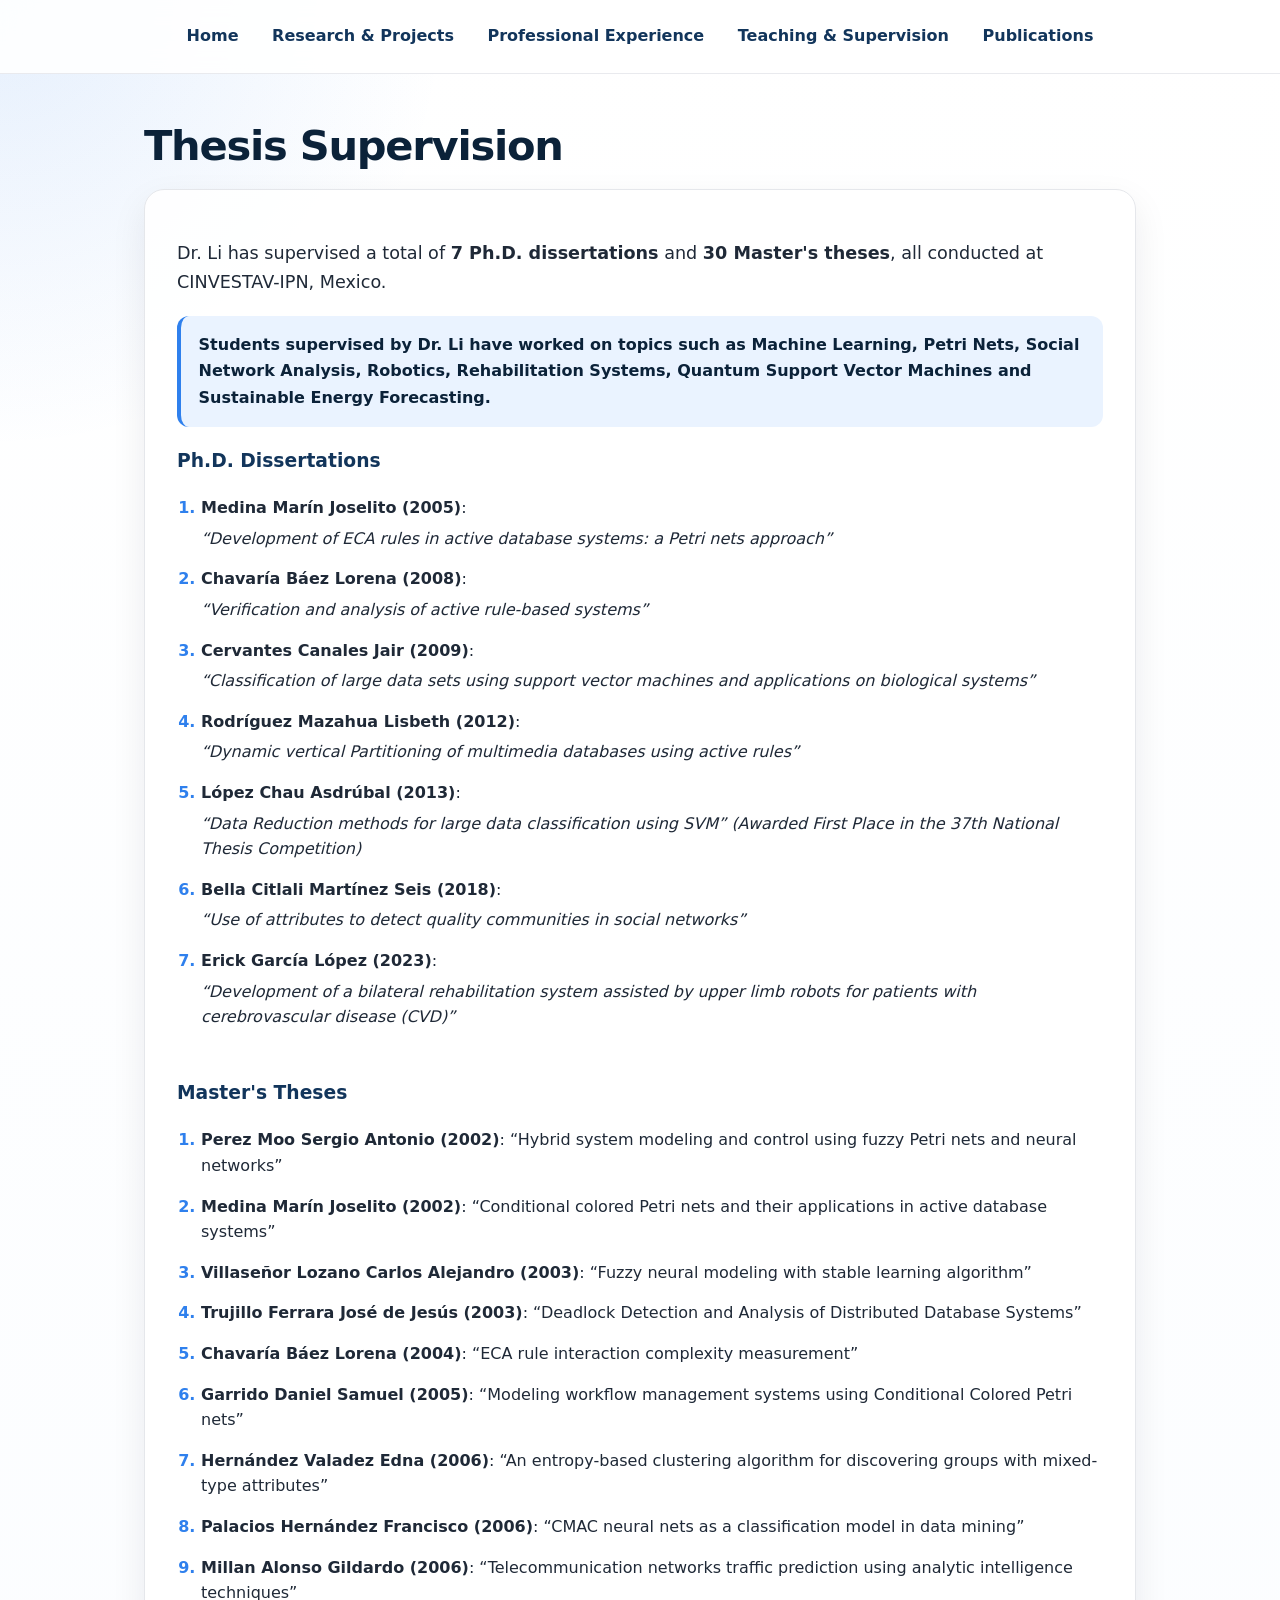
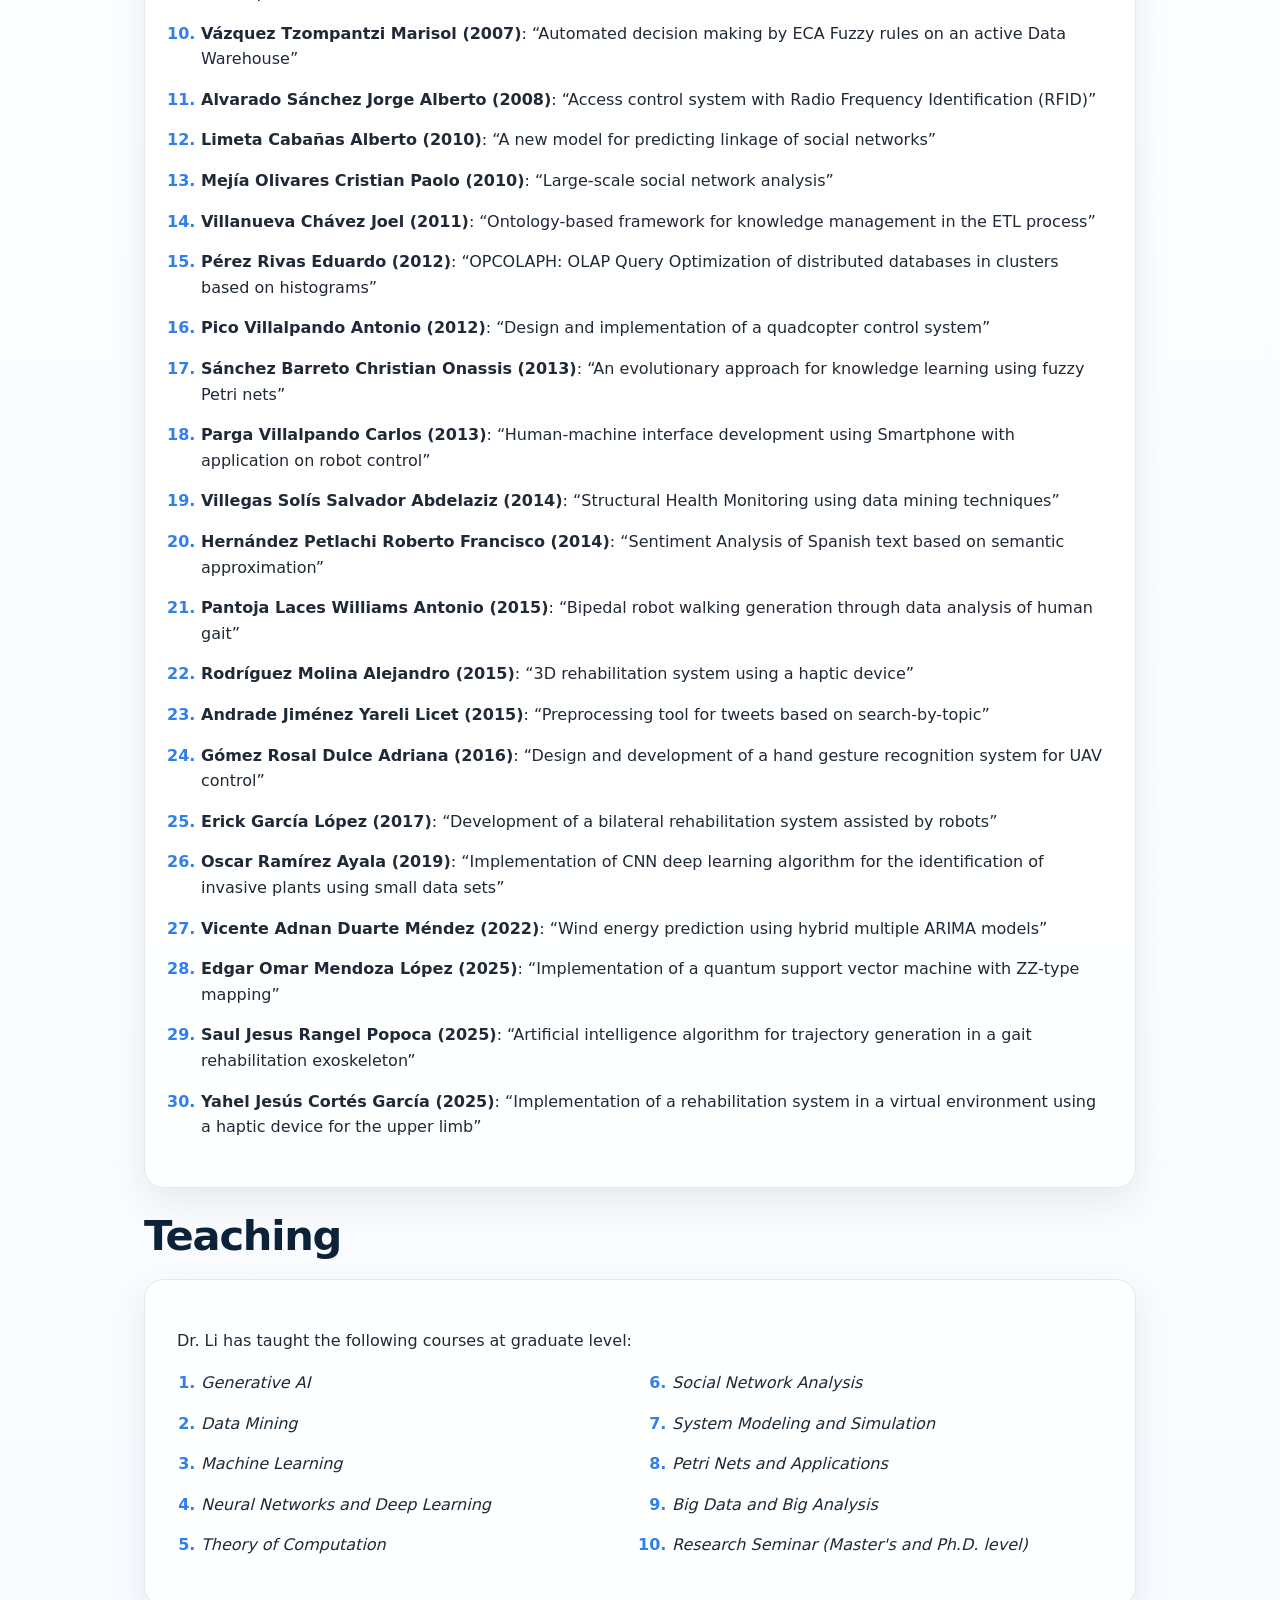
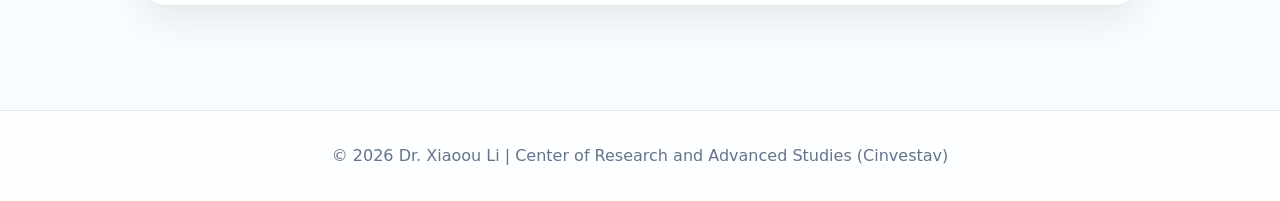
==== academic.html @ 784c84c8 "Publish Xiaoou Li website" ====
<!DOCTYPE html>
<html lang="en">
<head>
  <meta charset="UTF-8">
  <meta name="viewport" content="width=device-width, initial-scale=1.0">
  <title>Teaching & Supervision | Dr. Xiaoou Li</title>
  <link rel="stylesheet" href="style.css">
  <style>
  .container ol { padding-left: 1.5rem; }
  .container li { margin-bottom: 15px; line-height: 1.6; }
  .thesis-title { font-style: italic; display: block; margin-top: 5px; }
  .student-name { font-weight: 600; }
  .teaching-list { column-count: 2; column-gap: 40px; }
  @media (max-width: 600px) { .teaching-list { column-count: 1; } }
</style>
</head>
<body>
<header>
  <nav>
    <a href="index.html">Home</a>
    <a href="research.html">Research &amp; Projects</a>
    <a href="professional.html">Professional Experience</a>
    <a href="academic.html">Teaching &amp; Supervision</a>
    <a href="publications.html">Publications</a>
  </nav>
</header>
<div class="container">
<h1 class="section-title">Thesis Supervision</h1>
<div class="card">
<p style="font-size: 1.1rem; margin-bottom: 1rem;">
                Dr. Li has supervised a total of <strong>7 Ph.D. dissertations</strong> and <strong>30 Master's theses</strong>, all conducted at CINVESTAV-IPN, Mexico.
            </p>
            <p class="highlight-text">
                Students supervised by Dr. Li have worked on topics such as Machine Learning,
                Petri Nets, Social Network Analysis, Robotics, Rehabilitation Systems,
                Quantum Support Vector Machines and Sustainable Energy Forecasting.
            </p>
<h3>Ph.D. Dissertations</h3>
<ol>
<li>
<span class="student-name">Medina Marín Joselito (2005)</span>: 
                    <span class="thesis-title">“Development of ECA rules in active database systems: a Petri nets approach”</span>
</li>
<li>
<span class="student-name">Chavaría Báez Lorena (2008)</span>: 
                    <span class="thesis-title">“Verification and analysis of active rule-based systems”</span>
</li>
<li>
<span class="student-name">Cervantes Canales Jair (2009)</span>: 
                    <span class="thesis-title">“Classification of large data sets using support vector machines and applications on biological systems”</span>
</li>
<li>
<span class="student-name">Rodríguez Mazahua Lisbeth (2012)</span>: 
                    <span class="thesis-title">“Dynamic vertical Partitioning of multimedia databases using active rules”</span>
</li>
<li>
<span class="student-name">López Chau Asdrúbal (2013)</span>: 
                    <span class="thesis-title">“Data Reduction methods for large data classification using SVM” (Awarded First Place in the 37th National Thesis Competition)</span>
</li>
<li>
<span class="student-name">Bella Citlali Martínez Seis (2018)</span>: 
                    <span class="thesis-title">“Use of attributes to detect quality communities in social networks”</span>
</li>
<li>
<span class="student-name">Erick García López (2023)</span>: 
                    <span class="thesis-title">“Development of a bilateral rehabilitation system assisted by upper limb robots for patients with cerebrovascular disease (CVD)”</span>
</li>
</ol>
<h3 style="margin-top: 3rem;">Master's Theses</h3>
<ol>
<li><span class="student-name">Perez Moo Sergio Antonio (2002)</span>: “Hybrid system modeling and control using fuzzy Petri nets and neural networks”</li>
<li><span class="student-name">Medina Marín Joselito (2002)</span>: “Conditional colored Petri nets and their applications in active database systems”</li>
<li><span class="student-name">Villaseñor Lozano Carlos Alejandro (2003)</span>: “Fuzzy neural modeling with stable learning algorithm”</li>
<li><span class="student-name">Trujillo Ferrara José de Jesús (2003)</span>: “Deadlock Detection and Analysis of Distributed Database Systems”</li>
<li><span class="student-name">Chavaría Báez Lorena (2004)</span>: “ECA rule interaction complexity measurement”</li>
<li><span class="student-name">Garrido Daniel Samuel (2005)</span>: “Modeling workflow management systems using Conditional Colored Petri nets”</li>
<li><span class="student-name">Hernández Valadez Edna (2006)</span>: “An entropy-based clustering algorithm for discovering groups with mixed-type attributes”</li>
<li><span class="student-name">Palacios Hernández Francisco (2006)</span>: “CMAC neural nets as a classification model in data mining”</li>
<li><span class="student-name">Millan Alonso Gildardo (2006)</span>: “Telecommunication networks traffic prediction using analytic intelligence techniques”</li>
<li><span class="student-name">Vázquez Tzompantzi Marisol (2007)</span>: “Automated decision making by ECA Fuzzy rules on an active Data Warehouse”</li>
<li><span class="student-name">Alvarado Sánchez Jorge Alberto (2008)</span>: “Access control system with Radio Frequency Identification (RFID)”</li>
<li><span class="student-name">Limeta Cabañas Alberto (2010)</span>: “A new model for predicting linkage of social networks”</li>
<li><span class="student-name">Mejía Olivares Cristian Paolo (2010)</span>: “Large-scale social network analysis”</li>
<li><span class="student-name">Villanueva Chávez Joel (2011)</span>: “Ontology-based framework for knowledge management in the ETL process”</li>
<li><span class="student-name">Pérez Rivas Eduardo (2012)</span>: “OPCOLAPH: OLAP Query Optimization of distributed databases in clusters based on histograms”</li>
<li><span class="student-name">Pico Villalpando Antonio (2012)</span>: “Design and implementation of a quadcopter control system”</li>
<li><span class="student-name">Sánchez Barreto Christian Onassis (2013)</span>: “An evolutionary approach for knowledge learning using fuzzy Petri nets”</li>
<li><span class="student-name">Parga Villalpando Carlos (2013)</span>: “Human-machine interface development using Smartphone with application on robot control”</li>
<li><span class="student-name">Villegas Solís Salvador Abdelaziz (2014)</span>: “Structural Health Monitoring using data mining techniques”</li>
<li><span class="student-name">Hernández Petlachi Roberto Francisco (2014)</span>: “Sentiment Analysis of Spanish text based on semantic approximation”</li>
<li><span class="student-name">Pantoja Laces Williams Antonio (2015)</span>: “Bipedal robot walking generation through data analysis of human gait”</li>
<li><span class="student-name">Rodríguez Molina Alejandro (2015)</span>: “3D rehabilitation system using a haptic device”</li>
<li><span class="student-name">Andrade Jiménez Yareli Licet (2015)</span>: “Preprocessing tool for tweets based on search-by-topic”</li>
<li><span class="student-name">Gómez Rosal Dulce Adriana (2016)</span>: “Design and development of a hand gesture recognition system for UAV control”</li>
<li><span class="student-name">Erick García López (2017)</span>: “Development of a bilateral rehabilitation system assisted by robots”</li>
<li><span class="student-name">Oscar Ramírez Ayala (2019)</span>: “Implementation of CNN deep learning algorithm for the identification of invasive plants using small data sets”</li>
<li><span class="student-name">Vicente Adnan Duarte Méndez (2022)</span>: “Wind energy prediction using hybrid multiple ARIMA models”</li>
<li><span class="student-name">Edgar Omar Mendoza López (2025)</span>: “Implementation of a quantum support vector machine with ZZ-type mapping”</li>
<li><span class="student-name">Saul Jesus Rangel Popoca (2025)</span>: “Artificial intelligence algorithm for trajectory generation in a gait rehabilitation exoskeleton”</li>
<li><span class="student-name">Yahel Jesús Cortés García (2025)</span>: “Implementation of a rehabilitation system in a virtual environment using a haptic device for the upper limb”</li>
</ol>
</div>
<h1 class="section-title">Teaching</h1>
<div class="card">
<p>Dr. Li has taught the following courses at graduate level:</p>
<ol class="teaching-list">
<li><i>Generative AI</i></li>
<li><i>Data Mining</i></li>
<li><i>Machine Learning</i></li>
<li><i>Neural Networks and Deep Learning</i></li>
<li><i>Theory of Computation</i></li>
<li><i>Social Network Analysis</i></li>
<li><i>System Modeling and Simulation</i></li>
<li><i>Petri Nets and Applications</i></li>
<li><i>Big Data and Big Analysis</i></li>
<li><i>Research Seminar (Master's and Ph.D. level)</i></li>
</ol>
</div>
</div>
<footer><p>© 2026 Dr. Xiaoou Li | Center of Research and Advanced Studies (Cinvestav)</p></footer>
</body>
</html>
---- style.css ----
/*
  Dr. Xiaoou Li website
  Student-friendly visual refresh while preserving the original page structure.
*/
:root {
  --primary: #12355b;
  --primary-dark: #0b2239;
  --accent: #2f80ed;
  --accent-soft: #eaf3ff;
  --text: #1f2937;
  --muted: #5f6b7a;
  --bg: #ffffff;
  --bg-light: #f3f7fb;
  --border: #e5e7eb;
  --shadow: 0 14px 35px rgba(15, 23, 42, 0.08);
}

* {
  box-sizing: border-box;
}

html {
  scroll-behavior: smooth;
}

body {
  margin: 0;
  font-family: Inter, ui-sans-serif, system-ui, -apple-system, BlinkMacSystemFont, "Segoe UI", sans-serif;
  color: var(--text);
  background:
    radial-gradient(circle at top left, rgba(47, 128, 237, 0.12), transparent 28rem),
    linear-gradient(180deg, #ffffff 0%, #f8fbff 100%);
  line-height: 1.65;
}

header {
  position: sticky;
  top: 0;
  z-index: 10;
  background: rgba(255, 255, 255, 0.88);
  backdrop-filter: blur(14px);
  border-bottom: 1px solid rgba(229, 231, 235, 0.85);
}

nav {
  max-width: 1120px;
  margin: 0 auto;
  padding: 0.9rem 1.5rem;
  display: flex;
  justify-content: center;
  flex-wrap: wrap;
  gap: 0.5rem;
}

nav a {
  color: var(--primary);
  text-decoration: none;
  font-weight: 650;
  padding: 0.55rem 0.8rem;
  border-radius: 999px;
  transition: background 0.2s ease, color 0.2s ease, transform 0.2s ease;
}

nav a:hover {
  background: var(--accent-soft);
  color: var(--accent);
  transform: translateY(-1px);
}

.hero {
  min-height: 72vh;
  display: flex;
  align-items: center;
  justify-content: center;
  flex-direction: column;
  text-align: center;
  padding: 5rem 1.5rem 4rem;
  background:
    linear-gradient(135deg, rgba(248, 251, 255, 0.95) 0%, rgba(237, 244, 255, 0.95) 100%);
}

.profile-img {
  width: 148px;
  height: 148px;
  object-fit: cover;
  border-radius: 999px;
  border: 5px solid #ffffff;
  box-shadow: 0 16px 35px rgba(15, 23, 42, 0.16);
  margin-bottom: 1.2rem;
}

.hero h1 {
  font-size: clamp(2.6rem, 6vw, 4.6rem);
  letter-spacing: -0.055em;
  line-height: 1;
  margin: 0 0 0.65rem;
  color: var(--primary-dark);
}

.hero-subtitle {
  font-size: 1.2rem;
  font-weight: 700;
  color: var(--primary);
  margin: 0;
}

.hero-description {
  max-width: 820px;
  margin: 1.2rem auto 0.8rem;
  font-size: clamp(1.08rem, 2vw, 1.28rem);
  color: var(--muted);
  line-height: 1.7;
}

.hero-location {
  color: var(--muted);
  margin: 0.5rem auto 1.2rem;
}

.hero-actions {
  display: flex;
  justify-content: center;
  flex-wrap: wrap;
  gap: 0.8rem;
  margin: 1rem 0 1.2rem;
}

.btn-primary,
.btn-secondary {
  display: inline-block;
  padding: 0.88rem 1.35rem;
  border-radius: 999px;
  text-decoration: none;
  font-weight: 750;
  transition: transform 0.2s ease, box-shadow 0.2s ease, background 0.2s ease;
}

.btn-primary {
  background: var(--primary);
  color: white;
  box-shadow: 0 12px 24px rgba(18, 53, 91, 0.22);
}

.btn-secondary {
  border: 1px solid rgba(18, 53, 91, 0.3);
  color: var(--primary);
  background: rgba(255, 255, 255, 0.86);
}

.btn-primary:hover,
.btn-secondary:hover {
  transform: translateY(-2px);
  box-shadow: 0 16px 28px rgba(18, 53, 91, 0.14);
}

.contact-links {
  margin-top: 0.7rem;
  color: var(--muted);
  display: flex;
  justify-content: center;
  gap: 0.55rem;
  flex-wrap: wrap;
}

.contact-links a {
  color: var(--primary);
  font-weight: 650;
  text-decoration: none;
}

.contact-links a:hover {
  color: var(--accent);
  text-decoration: underline;
}

.container {
  max-width: 1040px;
  margin: 0 auto;
  padding: 2rem 1.5rem;
}

.container + .container {
  padding-top: 0.5rem;
}

.section-title {
  color: var(--primary-dark);
  font-size: clamp(1.8rem, 4vw, 2.6rem);
  line-height: 1.15;
  letter-spacing: -0.03em;
  margin: 1rem 0 1.2rem;
}

.section-intro {
  max-width: 880px;
  font-size: 1.08rem;
  line-height: 1.75;
  color: var(--muted);
  margin: 0 0 1.6rem;
}

.card,
.intro-card {
  background: rgba(255, 255, 255, 0.92);
  border: 1px solid var(--border);
  border-radius: 20px;
  padding: clamp(1.25rem, 2.5vw, 2rem);
  box-shadow: var(--shadow);
  margin-bottom: 1.5rem;
}

.card {
  transition: transform 0.2s ease, box-shadow 0.2s ease, border-color 0.2s ease;
}

.card:hover {
  transform: translateY(-3px);
  box-shadow: 0 18px 42px rgba(15, 23, 42, 0.12);
  border-color: rgba(47, 128, 237, 0.28);
}

.card h2,
.card h3 {
  color: var(--primary);
}

.card h2:first-child,
.card h3:first-child {
  margin-top: 0;
}

.card p:last-child,
.card ul:last-child,
.card ol:last-child {
  margin-bottom: 0;
}

.highlight-text {
  margin: 1.15rem 0;
  padding: 1rem 1.1rem;
  border-left: 4px solid var(--accent);
  background: var(--accent-soft);
  border-radius: 12px;
  color: var(--primary-dark);
  font-weight: 560;
}

ul,
ol {
  margin-top: 0.75rem;
}

li::marker {
  color: var(--accent);
  font-weight: bold;
}

small {
  color: var(--muted);
}

.pub-year {
  background: linear-gradient(90deg, var(--accent-soft), transparent);
  border-radius: 12px;
  padding-left: 0.8rem !important;
}

footer {
  margin-top: 3rem;
  padding: 2rem 1.5rem;
  text-align: center;
  color: #64748b;
  border-top: 1px solid var(--border);
  background: rgba(255, 255, 255, 0.72);
}

footer p {
  margin: 0;
}

@media (max-width: 720px) {
  nav {
    justify-content: flex-start;
    overflow-x: auto;
    flex-wrap: nowrap;
  }

  nav a {
    white-space: nowrap;
  }

  .hero {
    min-height: auto;
    padding-top: 3.8rem;
  }

  .hero-actions {
    align-items: stretch;
    flex-direction: column;
    width: min(100%, 340px);
  }

  .btn-primary,
  .btn-secondary {
    width: 100%;
  }

  .container {
    padding: 1.4rem 1rem;
  }
}
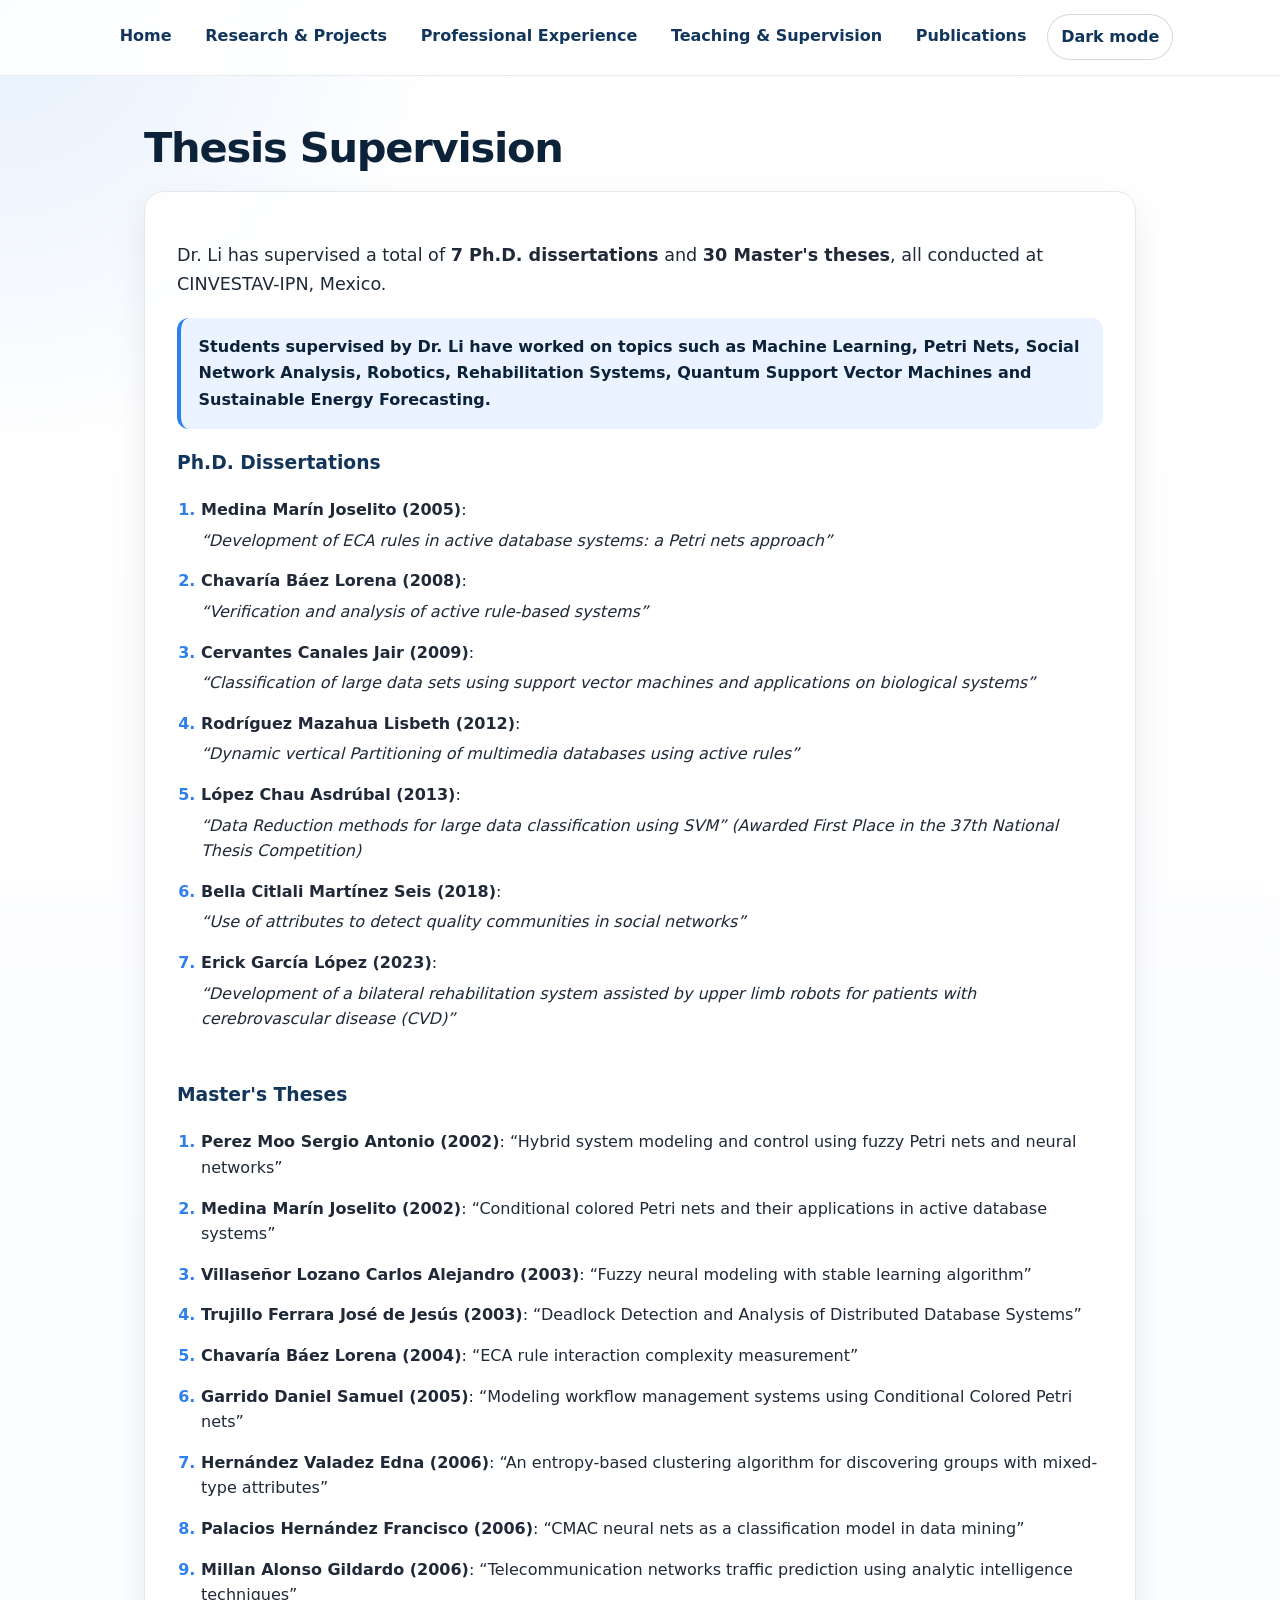
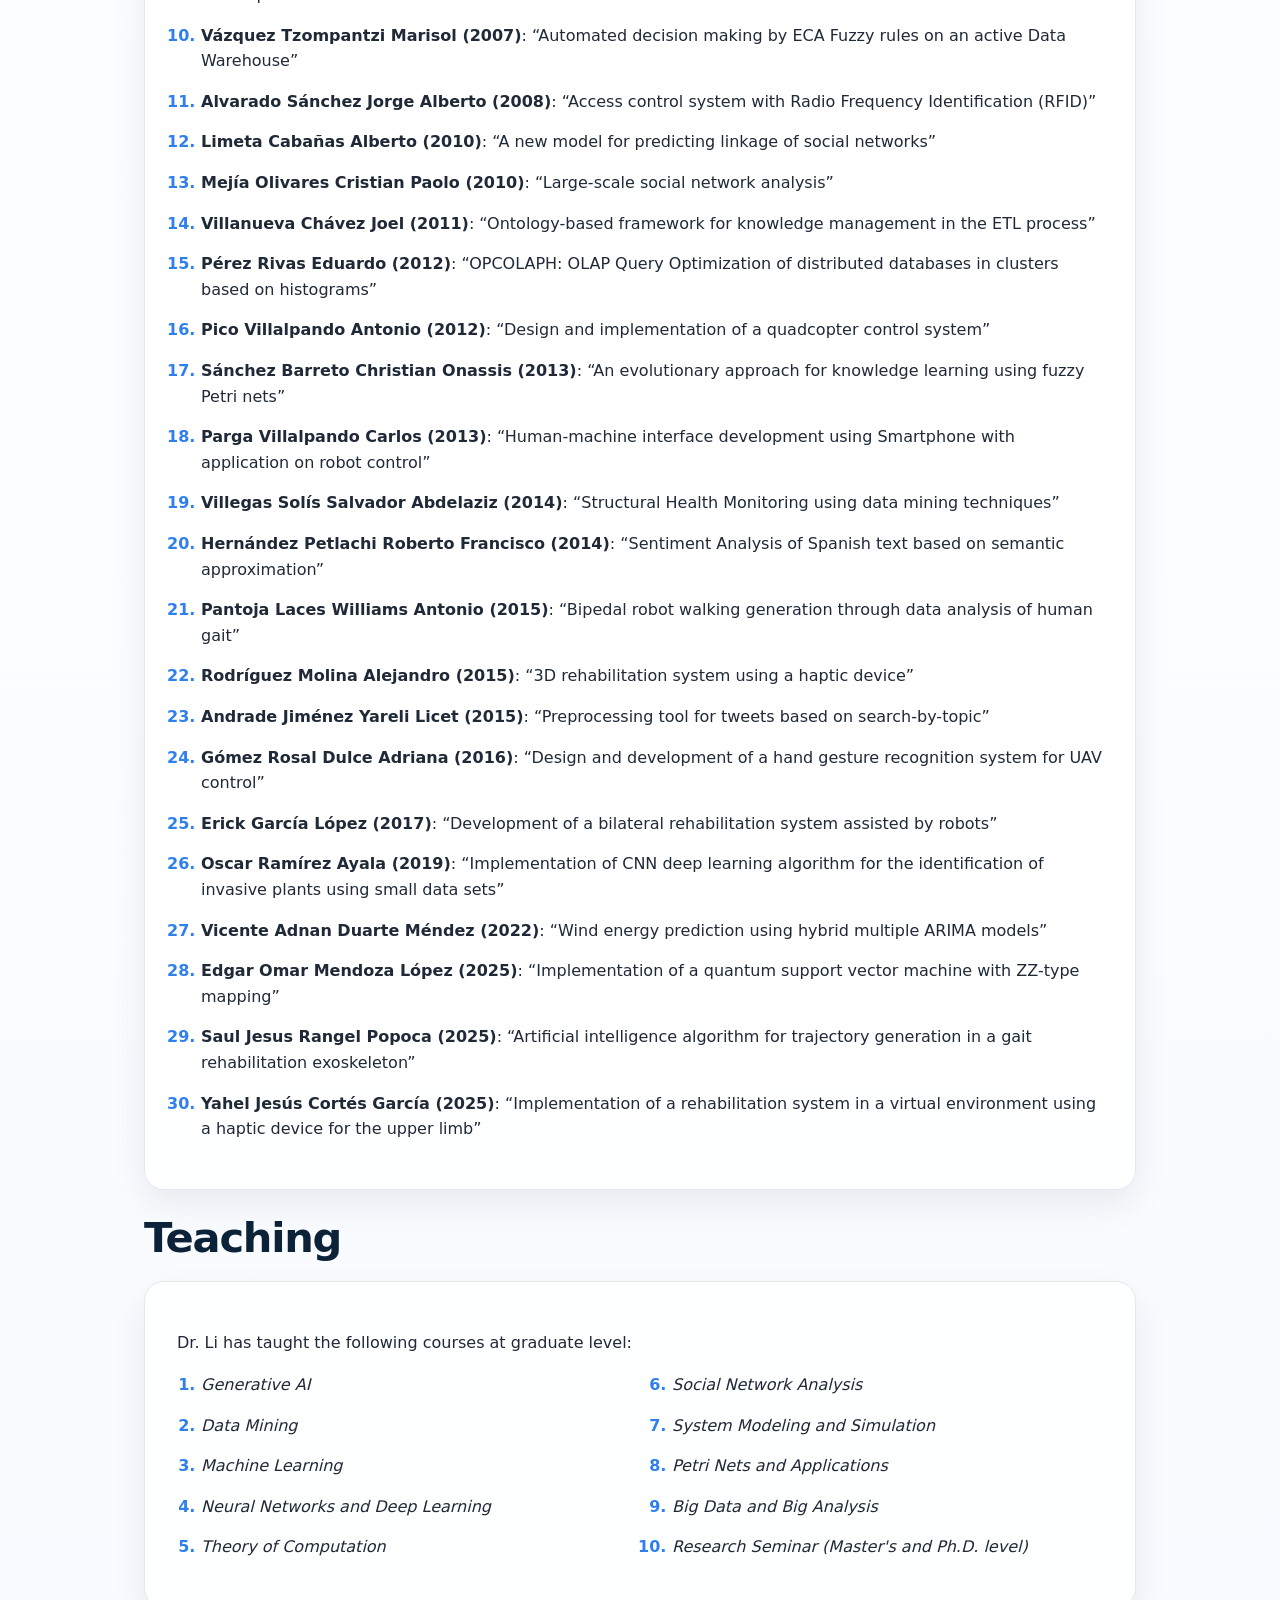
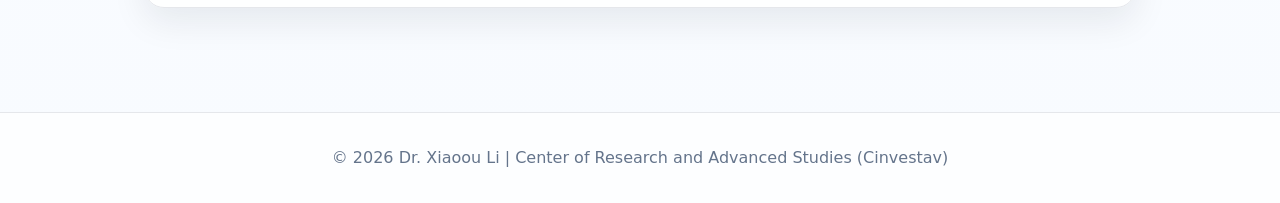
==== commit 349aa3a6: "Add files via upload" ====
--- a/academic.html
+++ b/academic.html
@@ -4,6 +4,19 @@
   <meta charset="UTF-8">
   <meta name="viewport" content="width=device-width, initial-scale=1.0">
   <title>Teaching & Supervision | Dr. Xiaoou Li</title>
+  <script>
+    /* User theme preference: default light, saved choice persists across pages. */
+    (function () {
+      try {
+        var savedTheme = localStorage.getItem('site-theme');
+        if (savedTheme === 'dark') {
+          document.documentElement.classList.add('night-mode');
+        }
+      } catch (error) {
+        /* Keep light mode if localStorage is unavailable. */
+      }
+    })();
+  </script>
   <link rel="stylesheet" href="style.css">
   <style>
   .container ol { padding-left: 1.5rem; }
@@ -22,6 +35,7 @@
     <a href="professional.html">Professional Experience</a>
     <a href="academic.html">Teaching &amp; Supervision</a>
     <a href="publications.html">Publications</a>
+    <button type="button" class="theme-toggle" data-theme-toggle aria-label="Switch to dark mode" aria-pressed="false">Dark mode</button>
   </nav>
 </header>
 <div class="container">
@@ -118,5 +132,39 @@
 </div>
 </div>
 <footer><p>© 2026 Dr. Xiaoou Li | Center of Research and Advanced Studies (Cinvestav)</p></footer>
+
+<script>
+  (function () {
+    var storageKey = 'site-theme';
+    var root = document.documentElement;
+    var toggleButton = document.querySelector('[data-theme-toggle]');
+
+    if (!toggleButton) {
+      return;
+    }
+
+    function updateToggleLabel() {
+      var isDark = root.classList.contains('night-mode');
+      toggleButton.textContent = isDark ? 'Light mode' : 'Dark mode';
+      toggleButton.setAttribute('aria-label', isDark ? 'Switch to light mode' : 'Switch to dark mode');
+      toggleButton.setAttribute('aria-pressed', String(isDark));
+    }
+
+    updateToggleLabel();
+
+    toggleButton.addEventListener('click', function () {
+      var shouldUseDark = !root.classList.contains('night-mode');
+      root.classList.toggle('night-mode', shouldUseDark);
+
+      try {
+        localStorage.setItem(storageKey, shouldUseDark ? 'dark' : 'light');
+      } catch (error) {
+        /* Theme still changes for the current page if localStorage is unavailable. */
+      }
+
+      updateToggleLabel();
+    });
+  })();
+</script>
 </body>
 </html>
--- a/style.css
+++ b/style.css
@@ -15,6 +15,25 @@
   --shadow: 0 14px 35px rgba(15, 23, 42, 0.08);
 }
 
+/*
+  User-controlled dark mode
+  The HTML pages add .night-mode to <html> only when the visitor chooses Dark mode.
+  The choice is saved in localStorage and reused across pages.
+*/
+html.night-mode {
+  color-scheme: dark;
+  --primary: #93c5fd;
+  --primary-dark: #dbeafe;
+  --accent: #60a5fa;
+  --accent-soft: rgba(37, 99, 235, 0.22);
+  --text: #e5e7eb;
+  --muted: #cbd5e1;
+  --bg: #0f172a;
+  --bg-light: #111827;
+  --border: rgba(148, 163, 184, 0.24);
+  --shadow: 0 18px 45px rgba(0, 0, 0, 0.42);
+}
+
 * {
   box-sizing: border-box;
 }
@@ -59,6 +78,27 @@
   padding: 0.55rem 0.8rem;
   border-radius: 999px;
   transition: background 0.2s ease, color 0.2s ease, transform 0.2s ease;
+}
+
+.theme-toggle {
+  border: 1px solid rgba(18, 53, 91, 0.18);
+  background: rgba(255, 255, 255, 0.72);
+  color: var(--primary);
+  cursor: pointer;
+  font: inherit;
+  font-weight: 750;
+  padding: 0.55rem 0.8rem;
+  border-radius: 999px;
+  transition: background 0.2s ease, color 0.2s ease, transform 0.2s ease, border-color 0.2s ease;
+}
+
+.theme-toggle:hover,
+.theme-toggle:focus-visible {
+  background: var(--accent-soft);
+  color: var(--accent);
+  border-color: rgba(47, 128, 237, 0.35);
+  outline: none;
+  transform: translateY(-1px);
 }
 
 nav a:hover {
@@ -278,6 +318,98 @@
   margin: 0;
 }
 
+
+html.night-mode body {
+  background:
+    radial-gradient(circle at top left, rgba(96, 165, 250, 0.16), transparent 30rem),
+    linear-gradient(180deg, #020617 0%, #0f172a 100%);
+}
+
+html.night-mode header {
+  background: rgba(2, 6, 23, 0.88);
+  border-bottom-color: rgba(148, 163, 184, 0.18);
+}
+
+html.night-mode nav a:hover {
+  background: rgba(96, 165, 250, 0.16);
+  color: #bfdbfe;
+}
+
+html.night-mode .theme-toggle {
+  background: rgba(15, 23, 42, 0.78);
+  border-color: rgba(147, 197, 253, 0.3);
+  color: var(--primary-dark);
+}
+
+html.night-mode .theme-toggle:hover,
+html.night-mode .theme-toggle:focus-visible {
+  background: rgba(96, 165, 250, 0.16);
+  color: #bfdbfe;
+  border-color: rgba(147, 197, 253, 0.48);
+}
+
+html.night-mode .hero {
+  background:
+    linear-gradient(135deg, rgba(15, 23, 42, 0.94) 0%, rgba(30, 41, 59, 0.94) 100%);
+}
+
+html.night-mode .profile-img {
+  border-color: #1e293b;
+  box-shadow: 0 18px 42px rgba(0, 0, 0, 0.45);
+}
+
+html.night-mode .btn-primary {
+  background: var(--accent);
+  color: #020617;
+  box-shadow: 0 14px 28px rgba(96, 165, 250, 0.18);
+}
+
+html.night-mode .btn-secondary {
+  border-color: rgba(147, 197, 253, 0.3);
+  color: var(--primary-dark);
+  background: rgba(15, 23, 42, 0.78);
+}
+
+html.night-mode .btn-primary:hover,
+html.night-mode .btn-secondary:hover {
+  box-shadow: 0 18px 32px rgba(0, 0, 0, 0.35);
+}
+
+html.night-mode .card,
+html.night-mode .intro-card {
+  background: rgba(15, 23, 42, 0.86);
+  border-color: var(--border);
+}
+
+html.night-mode .card:hover {
+  box-shadow: 0 22px 48px rgba(0, 0, 0, 0.46);
+  border-color: rgba(96, 165, 250, 0.34);
+}
+
+html.night-mode .highlight-text {
+  background: rgba(37, 99, 235, 0.2);
+  color: var(--primary-dark);
+}
+
+html.night-mode .pub-year {
+  background: linear-gradient(90deg, rgba(37, 99, 235, 0.22), transparent);
+}
+
+html.night-mode .funding-footnote {
+  color: var(--muted);
+  border-top-color: var(--border);
+}
+
+html.night-mode strong {
+  color: #f8fafc;
+}
+
+html.night-mode footer {
+  color: #cbd5e1;
+  border-top-color: var(--border);
+  background: rgba(2, 6, 23, 0.72);
+}
+
 @media (max-width: 720px) {
   nav {
     justify-content: flex-start;
@@ -285,7 +417,8 @@
     flex-wrap: nowrap;
   }
 
-  nav a {
+  nav a,
+  .theme-toggle {
     white-space: nowrap;
   }
 
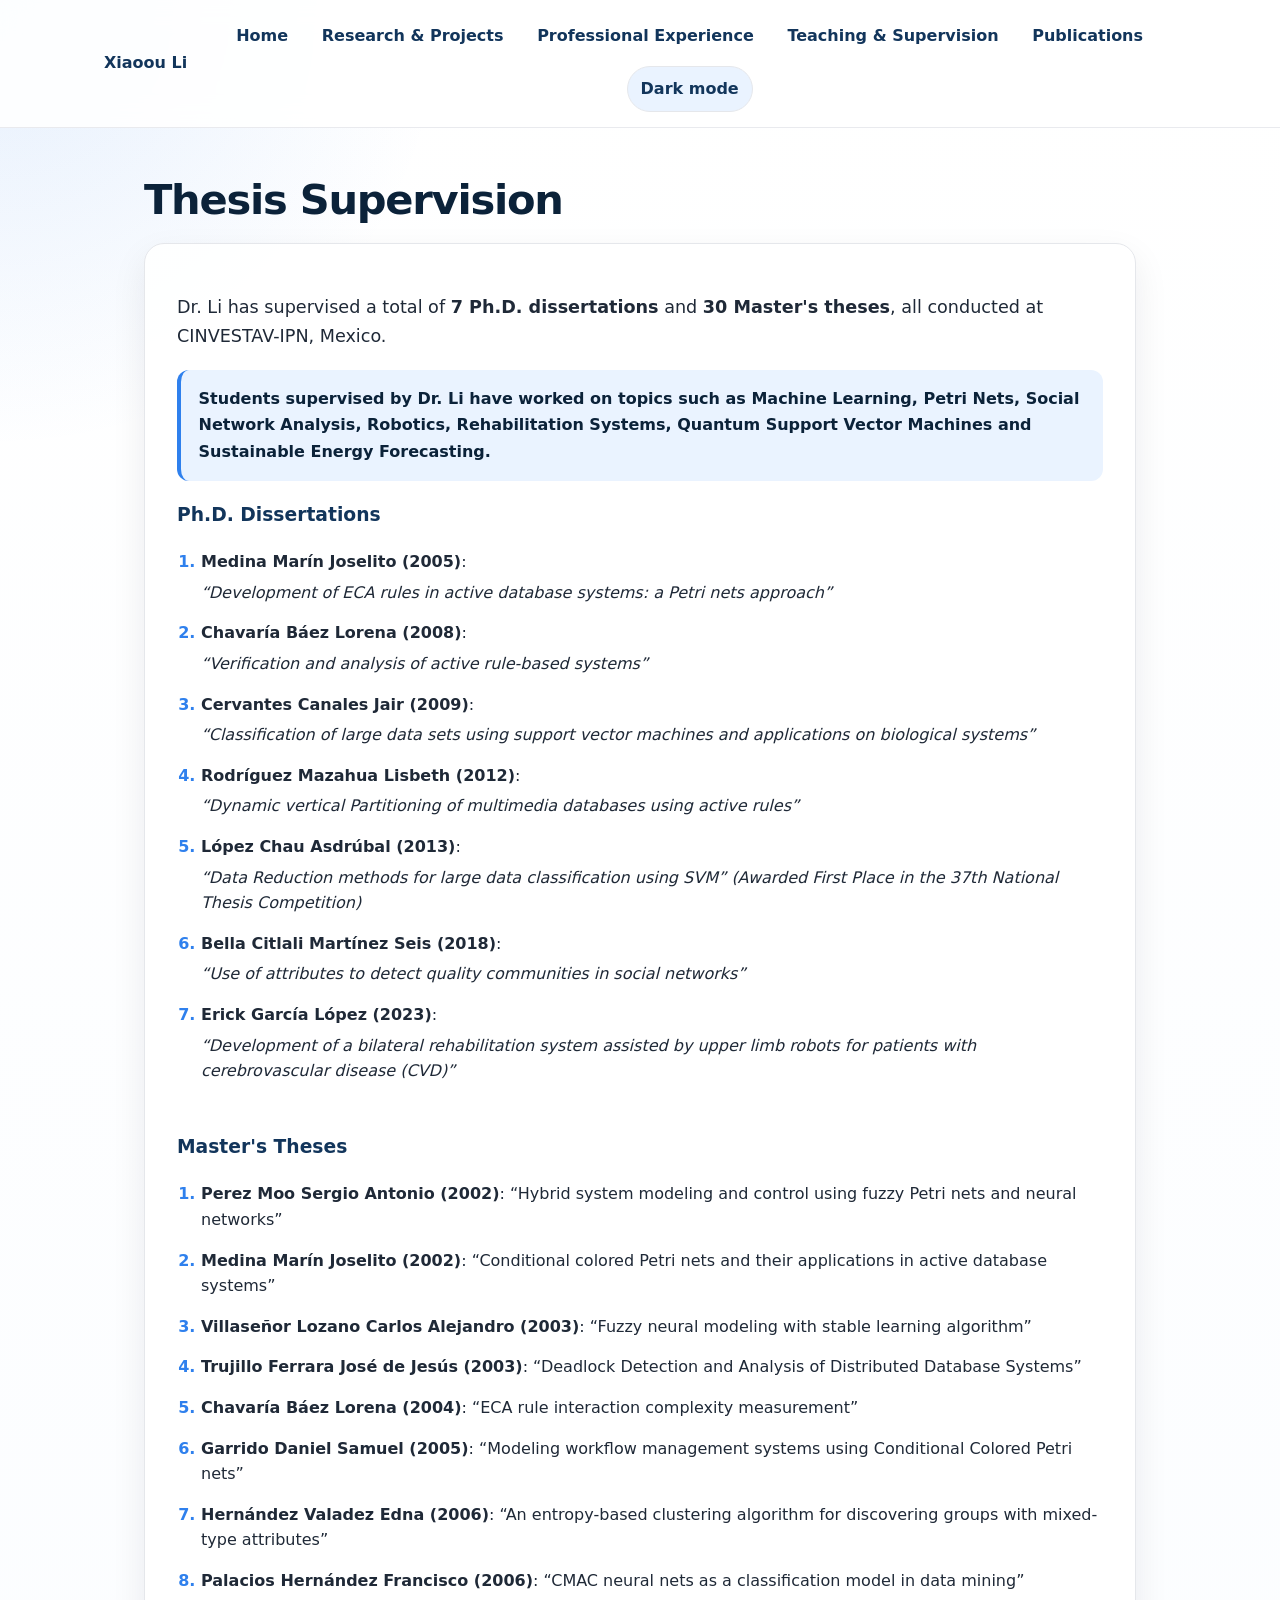
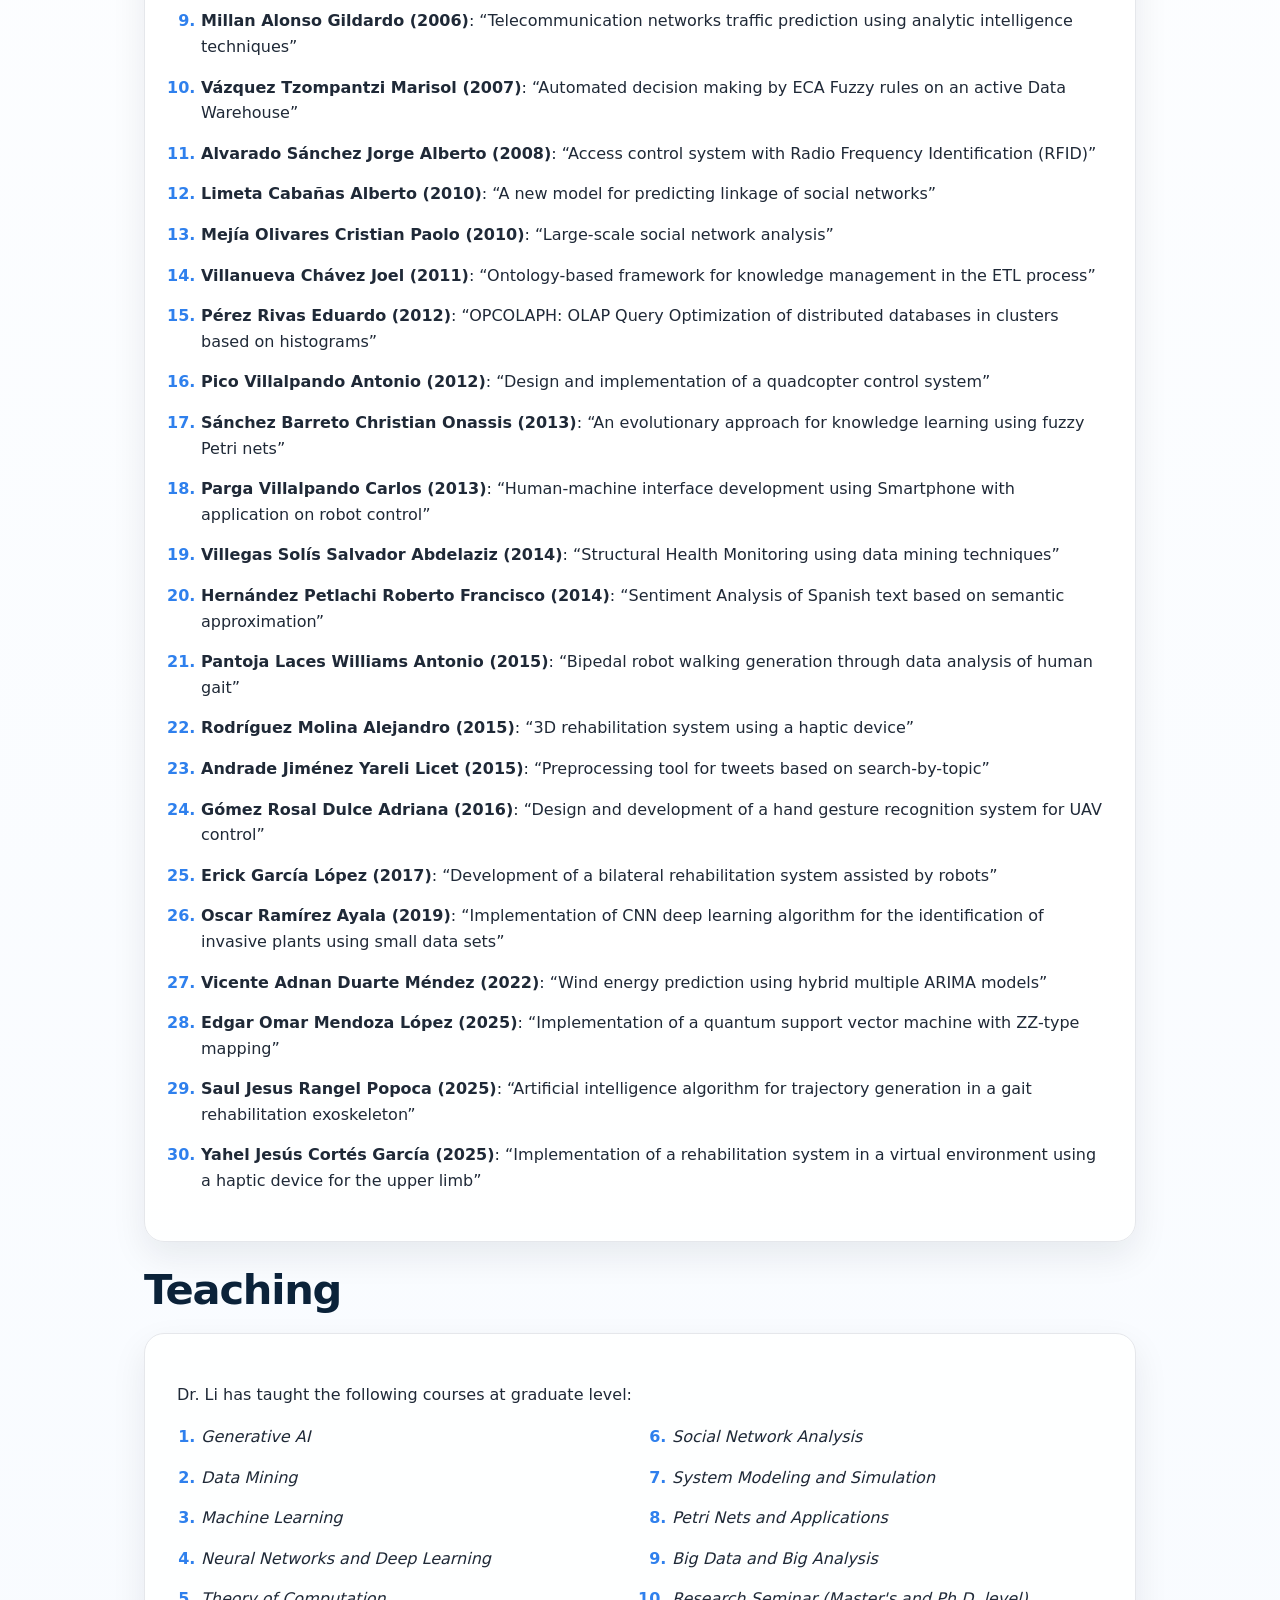
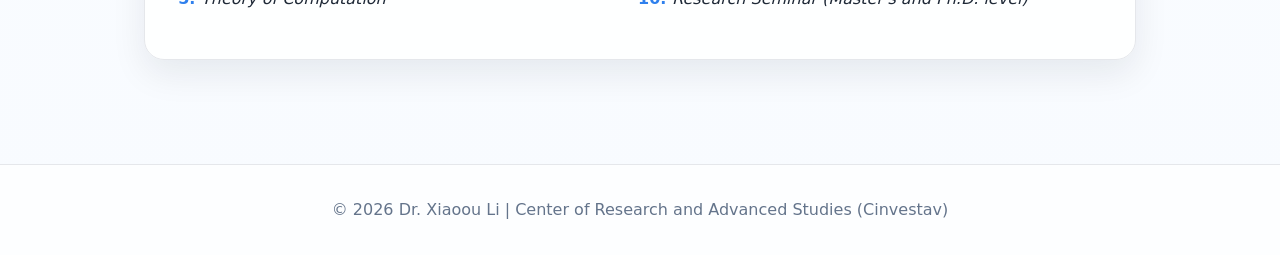
==== commit a1483795: "Add responsive hamburger menu for mobile navigation" ====
--- a/academic.html
+++ b/academic.html
@@ -4,19 +4,7 @@
   <meta charset="UTF-8">
   <meta name="viewport" content="width=device-width, initial-scale=1.0">
   <title>Teaching & Supervision | Dr. Xiaoou Li</title>
-  <script>
-    /* User theme preference: default light, saved choice persists across pages. */
-    (function () {
-      try {
-        var savedTheme = localStorage.getItem('site-theme');
-        if (savedTheme === 'dark') {
-          document.documentElement.classList.add('night-mode');
-        }
-      } catch (error) {
-        /* Keep light mode if localStorage is unavailable. */
-      }
-    })();
-  </script>
+  
   <link rel="stylesheet" href="style.css">
   <style>
   .container ol { padding-left: 1.5rem; }
@@ -29,13 +17,23 @@
 </head>
 <body>
 <header>
-  <nav>
-    <a href="index.html">Home</a>
-    <a href="research.html">Research &amp; Projects</a>
-    <a href="professional.html">Professional Experience</a>
-    <a href="academic.html">Teaching &amp; Supervision</a>
-    <a href="publications.html">Publications</a>
-    <button type="button" class="theme-toggle" data-theme-toggle aria-label="Switch to dark mode" aria-pressed="false">Dark mode</button>
+  <nav class="site-nav">
+    <a href="index.html" class="nav-brand">Xiaoou Li</a>
+
+    <button class="nav-toggle" type="button" aria-label="Open navigation menu" aria-expanded="false">
+      <span></span>
+      <span></span>
+      <span></span>
+    </button>
+
+    <div class="nav-links">
+      <a href="index.html">Home</a>
+      <a href="research.html">Research &amp; Projects</a>
+      <a href="professional.html">Professional Experience</a>
+      <a href="academic.html">Teaching &amp; Supervision</a>
+      <a href="publications.html">Publications</a>
+      <button class="theme-toggle" id="themeToggle" type="button" aria-pressed="false">Dark mode</button>
+    </div>
   </nav>
 </header>
 <div class="container">
@@ -135,35 +133,46 @@
 
 <script>
   (function () {
-    var storageKey = 'site-theme';
-    var root = document.documentElement;
-    var toggleButton = document.querySelector('[data-theme-toggle]');
+    const root = document.documentElement;
+    const themeToggle = document.querySelector('.theme-toggle');
+    const navToggle = document.querySelector('.nav-toggle');
+    const navLinks = document.querySelector('.nav-links');
+    const storageKey = 'site-theme';
 
-    if (!toggleButton) {
-      return;
+    function setTheme(theme) {
+      const isDark = theme === 'dark';
+      root.classList.toggle('night-mode', isDark);
+
+      if (themeToggle) {
+        themeToggle.textContent = isDark ? 'Light mode' : 'Dark mode';
+        themeToggle.setAttribute('aria-pressed', String(isDark));
+      }
     }
 
-    function updateToggleLabel() {
-      var isDark = root.classList.contains('night-mode');
-      toggleButton.textContent = isDark ? 'Light mode' : 'Dark mode';
-      toggleButton.setAttribute('aria-label', isDark ? 'Switch to light mode' : 'Switch to dark mode');
-      toggleButton.setAttribute('aria-pressed', String(isDark));
+    const savedTheme = localStorage.getItem(storageKey) || 'light';
+    setTheme(savedTheme);
+
+    if (themeToggle) {
+      themeToggle.addEventListener('click', function () {
+        const nextTheme = root.classList.contains('night-mode') ? 'light' : 'dark';
+        localStorage.setItem(storageKey, nextTheme);
+        setTheme(nextTheme);
+      });
     }
 
-    updateToggleLabel();
+    if (navToggle && navLinks) {
+      navToggle.addEventListener('click', function () {
+        const isOpen = navLinks.classList.toggle('is-open');
+        navToggle.setAttribute('aria-expanded', String(isOpen));
+      });
 
-    toggleButton.addEventListener('click', function () {
-      var shouldUseDark = !root.classList.contains('night-mode');
-      root.classList.toggle('night-mode', shouldUseDark);
-
-      try {
-        localStorage.setItem(storageKey, shouldUseDark ? 'dark' : 'light');
-      } catch (error) {
-        /* Theme still changes for the current page if localStorage is unavailable. */
-      }
-
-      updateToggleLabel();
-    });
+      navLinks.querySelectorAll('a').forEach(function (link) {
+        link.addEventListener('click', function () {
+          navLinks.classList.remove('is-open');
+          navToggle.setAttribute('aria-expanded', 'false');
+        });
+      });
+    }
   })();
 </script>
 </body>
--- a/style.css
+++ b/style.css
@@ -442,3 +442,159 @@
     padding: 1.4rem 1rem;
   }
 }
+
+
+/* Responsive navigation with hamburger menu */
+.site-nav {
+  max-width: 1120px;
+  margin: 0 auto;
+  padding: 0.9rem 1.5rem;
+  display: flex;
+  justify-content: space-between;
+  align-items: center;
+  gap: 1rem;
+  flex-wrap: nowrap;
+  overflow: visible;
+}
+
+.nav-brand {
+  color: var(--primary);
+  text-decoration: none;
+  font-weight: 800;
+  padding: 0.55rem 0;
+  white-space: nowrap;
+}
+
+.nav-links {
+  display: flex;
+  justify-content: center;
+  align-items: center;
+  flex-wrap: wrap;
+  gap: 0.5rem;
+}
+
+.nav-toggle {
+  display: none;
+  width: 44px;
+  height: 44px;
+  border: 1px solid var(--border);
+  border-radius: 12px;
+  background: var(--bg);
+  cursor: pointer;
+  padding: 0.65rem;
+}
+
+.nav-toggle span {
+  display: block;
+  height: 2px;
+  width: 100%;
+  background: var(--primary);
+  border-radius: 999px;
+  margin: 5px 0;
+}
+
+.theme-toggle {
+  border: 1px solid var(--border);
+  background: var(--accent-soft);
+  color: var(--primary);
+  font-weight: 700;
+  padding: 0.55rem 0.8rem;
+  border-radius: 999px;
+  cursor: pointer;
+  transition: background 0.2s ease, color 0.2s ease, transform 0.2s ease;
+}
+
+.theme-toggle:hover {
+  transform: translateY(-1px);
+}
+
+html.night-mode {
+  --primary: #9cc7ff;
+  --primary-dark: #e5f0ff;
+  --accent: #76a9ff;
+  --accent-soft: #13243d;
+  --text: #e5e7eb;
+  --muted: #a8b3c5;
+  --bg: #0b1120;
+  --bg-light: #111827;
+  --border: #263244;
+  --shadow: 0 14px 35px rgba(0, 0, 0, 0.35);
+}
+
+html.night-mode body {
+  background:
+    radial-gradient(circle at top left, rgba(47, 128, 237, 0.16), transparent 28rem),
+    linear-gradient(180deg, #0b1120 0%, #111827 100%);
+}
+
+html.night-mode header,
+html.night-mode footer {
+  background: rgba(11, 17, 32, 0.88);
+}
+
+html.night-mode .hero {
+  background: linear-gradient(135deg, rgba(17, 24, 39, 0.96) 0%, rgba(15, 23, 42, 0.96) 100%);
+}
+
+html.night-mode .card,
+html.night-mode .intro-card,
+html.night-mode .nav-links {
+  background: rgba(17, 24, 39, 0.94);
+}
+
+html.night-mode .profile-img {
+  border-color: #1f2937;
+}
+
+html.night-mode .btn-primary {
+  color: #ffffff;
+}
+
+html.night-mode .btn-secondary,
+html.night-mode .nav-toggle,
+html.night-mode .theme-toggle {
+  background: #111827;
+  color: var(--primary-dark);
+}
+
+@media (max-width: 720px) {
+  .site-nav {
+    padding: 0.8rem 1rem;
+    position: relative;
+    justify-content: space-between;
+    flex-wrap: nowrap;
+    overflow: visible;
+  }
+
+  .nav-toggle {
+    display: block;
+    flex: 0 0 auto;
+  }
+
+  .nav-links {
+    position: absolute;
+    top: calc(100% + 0.5rem);
+    left: 1rem;
+    right: 1rem;
+    display: none;
+    flex-direction: column;
+    align-items: stretch;
+    gap: 0.45rem;
+    padding: 0.8rem;
+    background: var(--bg);
+    border: 1px solid var(--border);
+    border-radius: 18px;
+    box-shadow: var(--shadow);
+  }
+
+  .nav-links.is-open {
+    display: flex;
+  }
+
+  .nav-links a,
+  .theme-toggle {
+    width: 100%;
+    text-align: left;
+  }
+}
+
